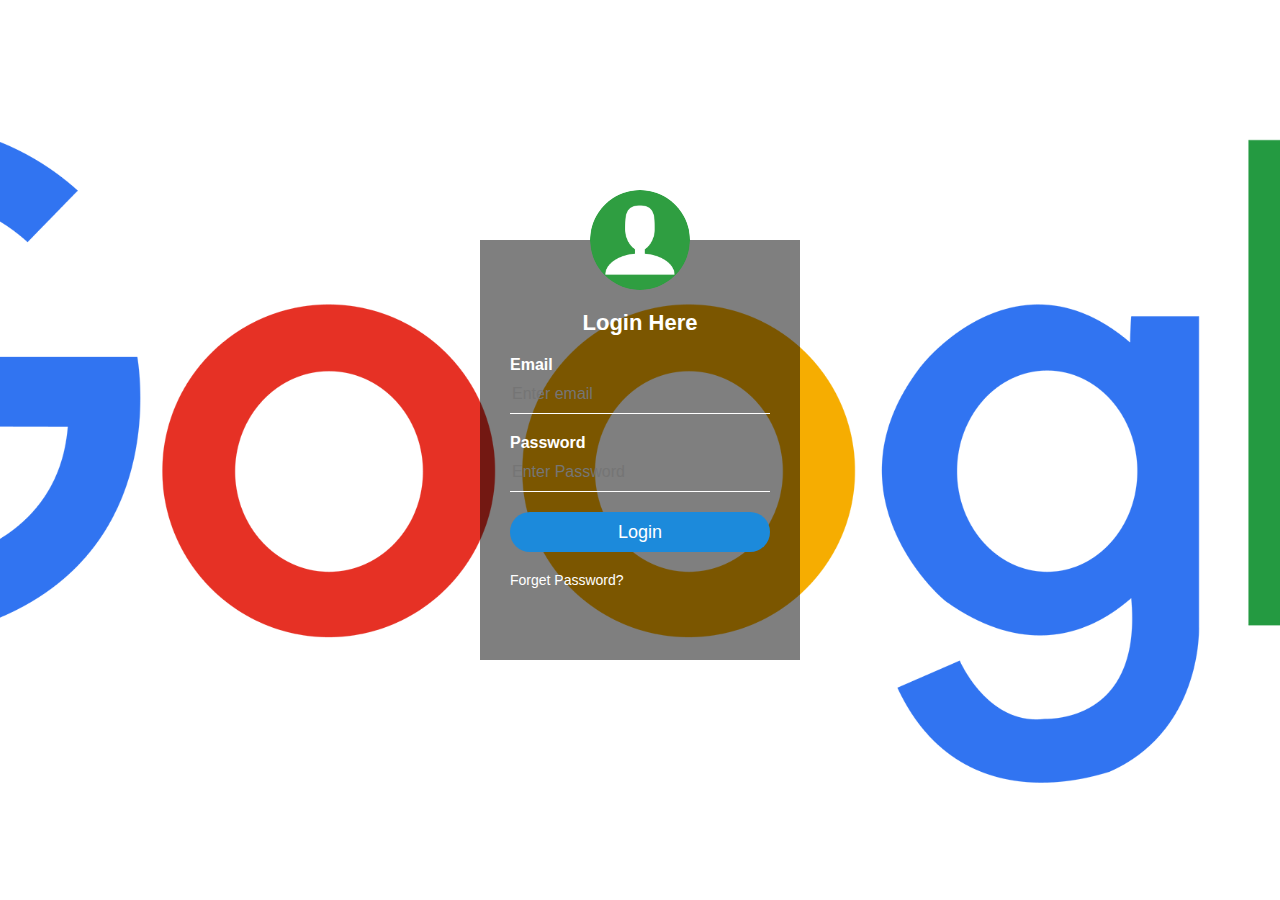
==== index.html @ dd212751 "Add files via upload" ====
<html>
<head>
    <title> Transparent Login Form Design </title>
    <link rel="stylesheet" type="text/css" href="style copy.css">
</head>
    <body>
    <div class="login-box">
    <img src="user.png" class="user">
        <h1>Login Here</h1>
            <form>
            <p>Email</p>
            <input type="text" name="email" placeholder="Enter email">
            <p>Password</p>
            <input type="password" name="password" placeholder="Enter Password">
            <input type="submit" name="submit" value="Login">
            <a href="#">Forget Password?</a>
            </form>


        </div>

    </body>
</html>
---- style copy.css ----
body{
    margin: 0;
    padding: 0;
    background: url(googleimg.png);
    background-size: cover;
    background-position: center;
    font-family: sans-serif;
}
.login-box{
    width: 320px;
    height: 420px;
    background: rgba(0, 0, 0, 0.5);
    color: #fff;
    top: 50%;
    left: 50%;
    position: absolute;
    transform: translate(-50%,-50%);
    box-sizing: border-box;
    padding: 70px 30px;
}
.user{
    width: 100px;
    height: 100px;
    border-radius: 50%;
    position: absolute;
    top: -50px;
    left: calc(50% - 50px);
}
h1{
    margin: 0;
    padding: 0 0 20px;
    text-align: center;
    font-size: 22px;
}
.login-box p{
    margin: 0;
    padding: 0;
    font-weight: bold;
}
.login-box input{
    width: 100%;
    margin-bottom: 20px;
}
.login-box input[type="text"], input[type="password"]
{
    border: none;
    border-bottom: 1px solid #fff;
    background: transparent;
    outline: none;
    height: 40px;
    color: #fff;
    font-size: 16px;
}
.login-box input[type="submit"]
{
    border: none;
    outline: none;
    height: 40px;
    background: #1c8adb;
    color: #fff;
    font-size: 18px;
    border-radius: 20px;
}
.login-box input[type="submit"]:hover
{
    cursor: pointer;
    background: #39dc79;
    color: #000;
}

.login-box a{
    text-decoration: none;
    font-size: 14px;
    color: #fff;
}
.login-box a:hover
{
    color: #39dc79;
}
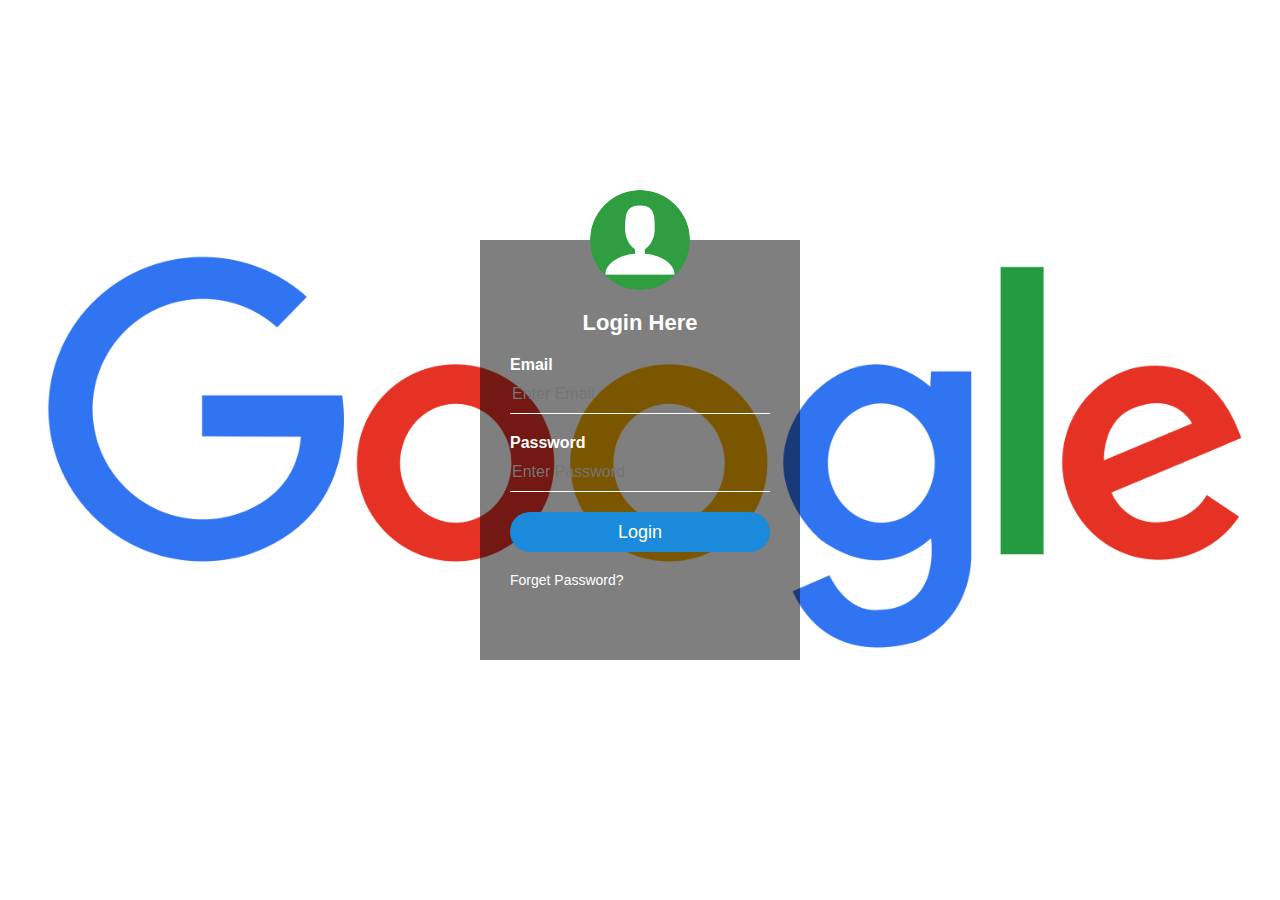
==== commit 7ac4d6d7: "added profilepage" ====
--- a/index.html
+++ b/index.html
@@ -1,7 +1,7 @@
 <html>
 <head>
-    <title> Transparent Login Form Design </title>
-    <link rel="stylesheet" type="text/css" href="style copy.css">
+    <title> CSSI Connect </title>
+    <link rel="stylesheet" type="text/css" href="loginpage.css">
 </head>
     <body>
     <div class="login-box">
@@ -9,7 +9,7 @@
         <h1>Login Here</h1>
             <form>
             <p>Email</p>
-            <input type="text" name="email" placeholder="Enter email">
+            <input type="text" name="email" placeholder="Enter Email">
             <p>Password</p>
             <input type="password" name="password" placeholder="Enter Password">
             <input type="submit" name="submit" value="Login">
--- a/loginpage.css
+++ b/loginpage.css
@@ -0,0 +1,81 @@
+body{
+    margin: 0;
+    padding: 0;
+    background: url(googleimg.png);
+    background-size: contain;
+    background-position: center;
+    font-family: sans-serif;
+    background-repeat: no-repeat;
+    background
+}
+.login-box{     /* Adjust tranparency later */  
+    width: 320px;
+    height: 420px;
+    background: rgba(0, 0, 0, 0.5);
+    color: #fff;
+    top: 50%;
+    left: 50%;
+    position: absolute;
+    transform: translate(-50%,-50%);
+    box-sizing: border-box;
+    padding: 70px 30px;
+}
+.user{
+    width: 100px;
+    height: 100px;
+    border-radius: 50%;
+    position: absolute;
+    top: -50px;
+    left: calc(50% - 50px);
+}
+h1{
+    margin: 0;
+    padding: 0 0 20px;
+    text-align: center;
+    font-size: 22px;
+}
+.login-box p{
+    margin: 0;
+    padding: 0;
+    font-weight: bold;
+}
+.login-box input{
+    width: 100%;
+    margin-bottom: 20px;
+}
+.login-box input[type="text"], input[type="password"]
+{
+    border: none;
+    border-bottom: 1px solid #fff;
+    background: transparent;
+    outline: none;
+    height: 40px;
+    color: #fff;
+    font-size: 16px;
+}
+.login-box input[type="submit"]
+{
+    border: none;
+    outline: none;
+    height: 40px;
+    background: #1c8adb;
+    color: #fff;
+    font-size: 18px;
+    border-radius: 20px;
+}
+.login-box input[type="submit"]:hover
+{
+    cursor: pointer;
+    background: #39dc79;
+    color: #000;
+}
+
+.login-box a{
+    text-decoration: none;
+    font-size: 14px;
+    color: #fff;
+}
+.login-box a:hover
+{
+    color: #39dc79;
+}
